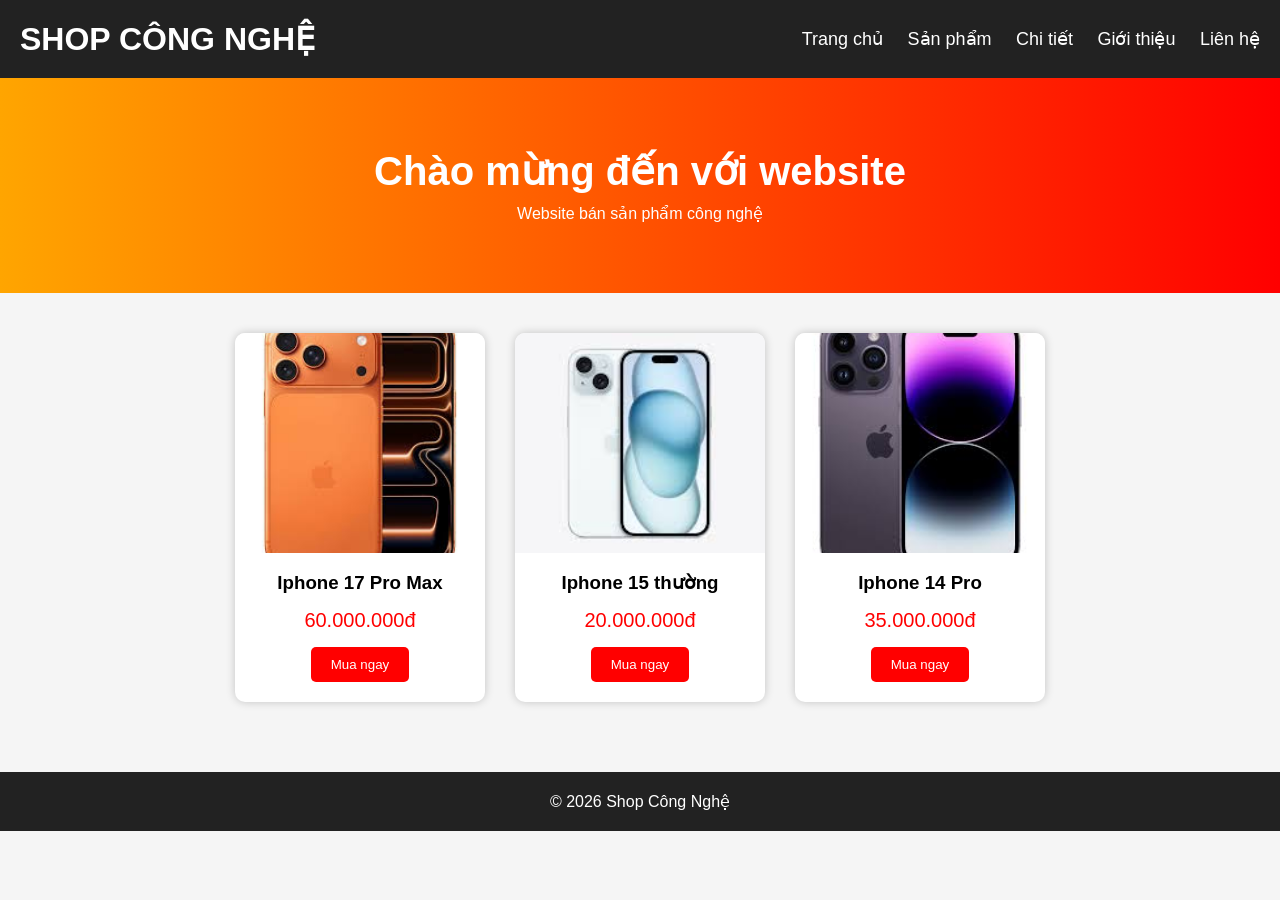
==== index.html @ ce3ff5f6 "upload file" ====
<!DOCTYPE html>
<html lang="vi">
<head>
    <meta charset="UTF-8">
    <meta name="viewport" content="width=device-width, initial-scale=1.0">
    <title>Shop Công Nghệ</title>
    <link rel="stylesheet" href="css/style.css">
</head>
<body>
    <header>
        <h1>SHOP CÔNG NGHỆ</h1>
        <nav>
            <a href="index.html">Trang chủ</a>
            <a href="html/san-pham.html">Sản phẩm</a>
            <a href="html/chi-tiet.html">Chi tiết</a>
            <a href="html/gioi-thieu.html">Giới thiệu</a>
            <a href="html/lien-he.html">Liên hệ</a>
        </nav>
    </header>
    <section class="banner">
        <h2>Chào mừng đến với website</h2>
        <p>Website bán sản phẩm công nghệ</p>
    </section>
    <section class="products">
           <div class="card">
            <img src="assets/Ip17ProMax.jpg">
            <h3>Iphone 17 Pro Max</h3>
            <p>60.000.000đ</p>
            <button onclick="buy(event)">Mua ngay</button>
        </div>
        <div class="card">
            <img src="assets/Ip15.jpg">
            <h3>Iphone 15 thường</h3>
            <p>20.000.000đ</p>
            <button onclick="buy(event)">Mua ngay</button>
        </div>
        <div class="card">
            <img src="assets/Ip14Pro.jpg">
            <h3>Iphone 14 Pro</h3>
            <p>35.000.000đ</p>
            <button onclick="buy(event)">Mua ngay</button>
        </div>
    </section>
    <footer>
        <p>© 2026 Shop Công Nghệ</p>
    </footer>
    <script src="js/script.js"></script>
</body>
</html>
---- css/style.css ----
*{
    margin:0;
    padding:0;
    box-sizing:border-box;
}

body{
    font-family:Arial;
    background:#f5f5f5;
}

header{
    background:#222;
    color:white;
    padding:20px;
    display:flex;
    justify-content:space-between;
    align-items:center;
}

nav a{
    color:white;
    text-decoration:none;
    margin-left:20px;
    font-size: 18px;
}

nav a:hover{
    color:orange;
}

.banner{
    background:linear-gradient(to right, orange, red);
    color:white;
    text-align:center;
    padding:70px;
}

.banner h2{
    font-size:40px;
    margin-bottom:10px;
}

.products{
    display:flex;
    justify-content:center;
    flex-wrap: wrap;
    gap: 30px;
    padding:40px;
}

.card{
    width:250px;
    background:white;
    border-radius:10px;
    overflow:hidden;
    box-shadow:0 0 10px rgba(0,0,0,0.2);
    text-align:center;
    transition: 0.3s;
}

.card:hover{
    transform:translateY(-10px);
}

.card img{
    width:100%;
    height:220px;
    object-fit:cover;
}

.card h3{
    margin:15px 0;
}

.card p{
    color:red;
    font-size:20px;
    margin-bottom:15px;
}

button{
    background:red;
    color:white;
    border:none;
    padding:10px 20px;
    border-radius:5px;
    cursor:pointer;
    margin-bottom:20px;
}

button:hover{
    background:darkred;
}

footer{
    background:#222;
    color:white;
    text-align:center;
    padding:20px;
    margin-top:30px;
}
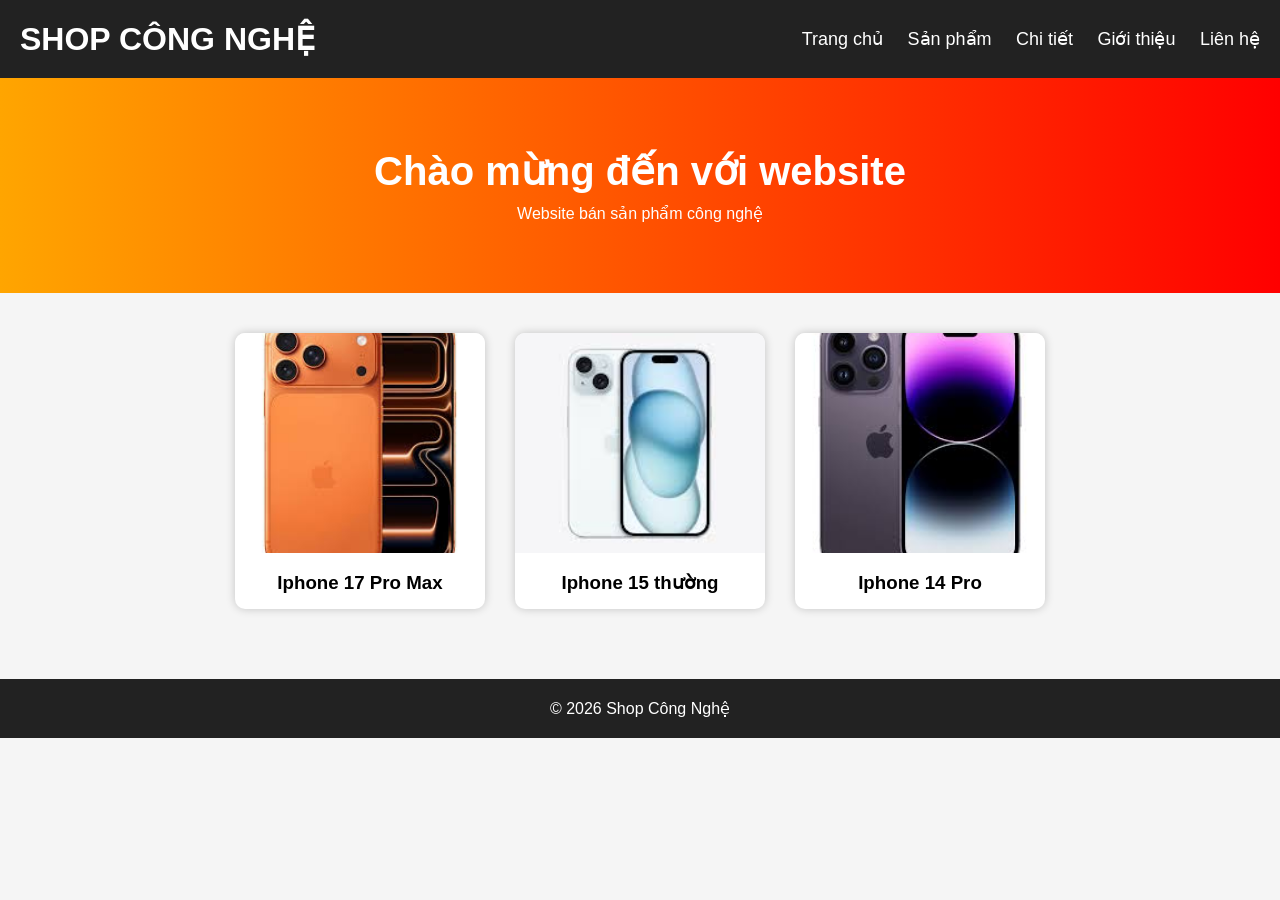
==== commit 2e7a1b8f: "update file moi" ====
--- a/index.html
+++ b/index.html
@@ -25,25 +25,18 @@
            <div class="card">
             <img src="assets/Ip17ProMax.jpg">
             <h3>Iphone 17 Pro Max</h3>
-            <p>60.000.000đ</p>
-            <button onclick="buy(event)">Mua ngay</button>
         </div>
         <div class="card">
             <img src="assets/Ip15.jpg">
             <h3>Iphone 15 thường</h3>
-            <p>20.000.000đ</p>
-            <button onclick="buy(event)">Mua ngay</button>
         </div>
         <div class="card">
             <img src="assets/Ip14Pro.jpg">
             <h3>Iphone 14 Pro</h3>
-            <p>35.000.000đ</p>
-            <button onclick="buy(event)">Mua ngay</button>
         </div>
     </section>
     <footer>
         <p>© 2026 Shop Công Nghệ</p>
     </footer>
-    <script src="js/script.js"></script>
 </body>
 </html>
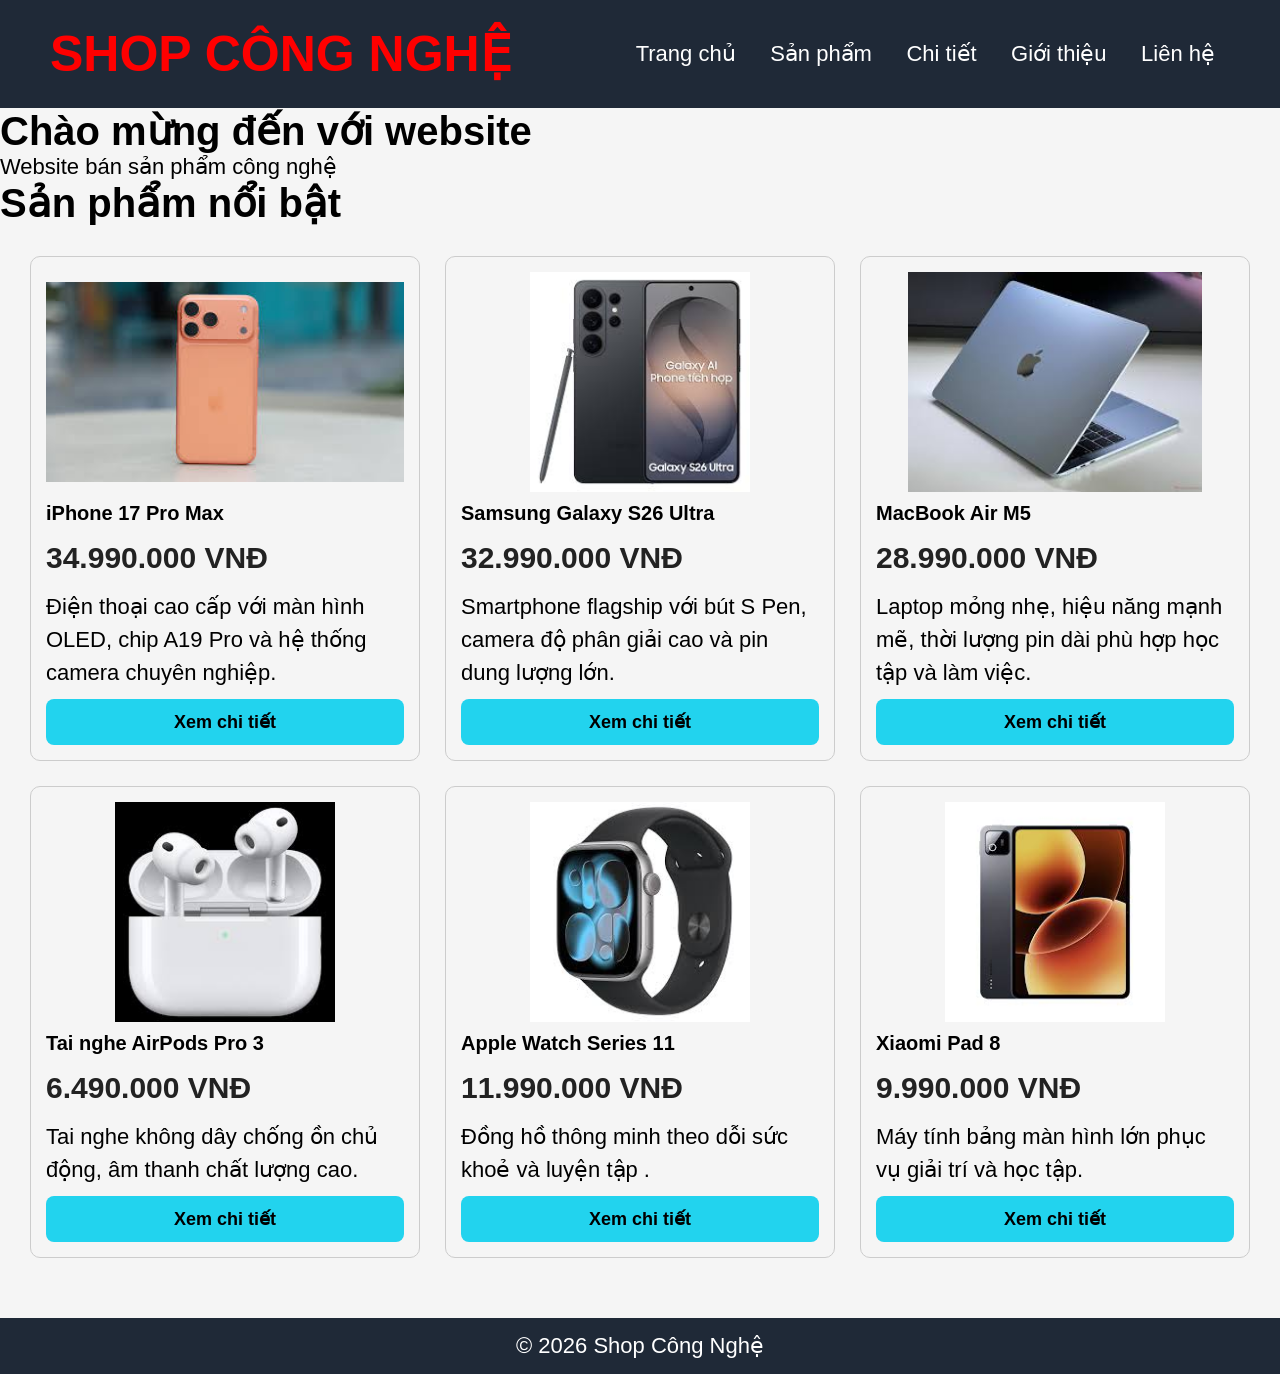
==== commit eb66a9aa: "upload file moi vua lam xong" ====
--- a/index.html
+++ b/index.html
@@ -22,19 +22,10 @@
         <p>Website bán sản phẩm công nghệ</p>
     </section>
     <section class="products">
-           <div class="card">
-            <img src="assets/Ip17ProMax.jpg">
-            <h3>Iphone 17 Pro Max</h3>
-        </div>
-        <div class="card">
-            <img src="assets/Ip15.jpg">
-            <h3>Iphone 15 thường</h3>
-        </div>
-        <div class="card">
-            <img src="assets/Ip14Pro.jpg">
-            <h3>Iphone 14 Pro</h3>
-        </div>
+        <h2>Sản phẩm nổi bật</h2>
+        <div id="product-list"></div>
     </section>
+    <script src="./js/script.js"></script>
     <footer>
         <p>© 2026 Shop Công Nghệ</p>
     </footer>
--- a/css/style.css
+++ b/css/style.css
@@ -2,101 +2,159 @@
     margin:0;
     padding:0;
     box-sizing:border-box;
+    font-family: Arial, sans-serif;
 }
 
 body{
-    font-family:Arial;
     background:#f5f5f5;
 }
 
 header{
-    background:#222;
+    background: #1f2937;
     color:white;
-    padding:20px;
+    padding:25px 50px;
     display:flex;
     justify-content:space-between;
     align-items:center;
 }
 
-nav a{
-    color:white;
-    text-decoration:none;
-    margin-left:20px;
-    font-size: 18px;
+h2{
+    font-size: 40px;
 }
 
-nav a:hover{
-    color:orange;
+p{
+    font-size: 22px;
 }
 
-.banner{
-    background:linear-gradient(to right, orange, red);
-    color:white;
-    text-align:center;
-    padding:70px;
+header h1{
+    font-size: 50px;
+    color: red;
 }
 
-.banner h2{
-    font-size:40px;
-    margin-bottom:10px;
+#product-list{
+    display: grid;
+    grid-template-columns: repeat(3,1fr);
+    gap: 25px;
+    padding: 30px;
 }
 
-.products{
-    display:flex;
-    justify-content:center;
-    flex-wrap: wrap;
-    gap: 30px;
-    padding:40px;
-}
-
-.card{
-    width:250px;
-    background:white;
-    border-radius:10px;
-    overflow:hidden;
-    box-shadow:0 0 10px rgba(0,0,0,0.2);
-    text-align:center;
+.product-card{
+    background: 1px solid #ccc;
+    border: 1px solid #ccc;
+    border-radius: 10px;
+    padding: 15px;
     transition: 0.3s;
 }
 
-.card:hover{
-    transform:translateY(-10px);
+.product-card:hover{
+    transform: translateY(-5px);
+    box-shadow: 0 5px 15px rgba(0, 0, 0, 0.2);
 }
 
-.card img{
-    width:100%;
-    height:220px;
-    object-fit:cover;
+.product-card img{
+    width: 100%;
+    height: 220px;
+    object-fit: contain;
+    display: block;
+    margin: auto;
 }
 
-.card h3{
-    margin:15px 0;
+.product-card h3{
+    margin: 10px 0;
+    font-size: 20px;
 }
 
-.card p{
-    color:red;
-    font-size:20px;
-    margin-bottom:15px;
+.price{
+    font-size: 30px;
+    font-weight: bold;
+    color: #222;
+    margin-bottom: 10px;
 }
 
-button{
-    background:red;
-    color:white;
-    border:none;
-    padding:10px 20px;
-    border-radius:5px;
-    cursor:pointer;
-    margin-bottom:20px;
+.product-card p{
+    margin-bottom: 10px;
+    line-height: 1.5;
 }
 
-button:hover{
-    background:darkred;
+.product-card a{
+    text-decoration: none;
+}
+
+.product-card button{
+    width: 100%;
+    padding: 12px;
+    border: none;
+    border-radius: 8px;
+    background: #22d3ee;
+    color: #000;
+    font-size: 18px;
+    cursor: pointer;
+    font-weight: bold;
+}
+
+.product-card button:hover{
+    background: #06b6d4;
+}
+
+.detail-buttons{
+    margin-top: 25px;
+    display: flex;
+    gap: 15px;
+}
+
+.detail-buttons button{
+    padding: 15px 30px;
+    border: none;
+    border-radius: 8px;
+    font-size: 20px;
+    font-weight: bold;
+    cursor: pointer;
+}
+
+.cart-btn{
+    background: #22c55e;
+    color: white;
+}
+
+.buy-btn{
+    background: #ef4444;
+    color: white;
+}
+
+.cart-btn:hover{
+    background: #16a34a;
+}
+
+.buy-btn:hover{
+    background: #dc2626;
+}
+
+nav a{
+    font-size: 22px;
+    color: white;
+    text-decoration: none;
+    margin: 0 15px;
+}
+
+.hero h2{
+    font-size: 40px;
+    margin-bottom: 10px;
+}
+
+.hero p{
+    font-size: 22px;
+}
+
+.section-title{
+    font-size: 36px;
+    text-align: center;
+    margin: 30px 0;
 }
 
 footer{
-    background:#222;
+    background: #1f2937;
     color:white;
     text-align:center;
-    padding:20px;
+    padding: 15px;
     margin-top:30px;
 }
